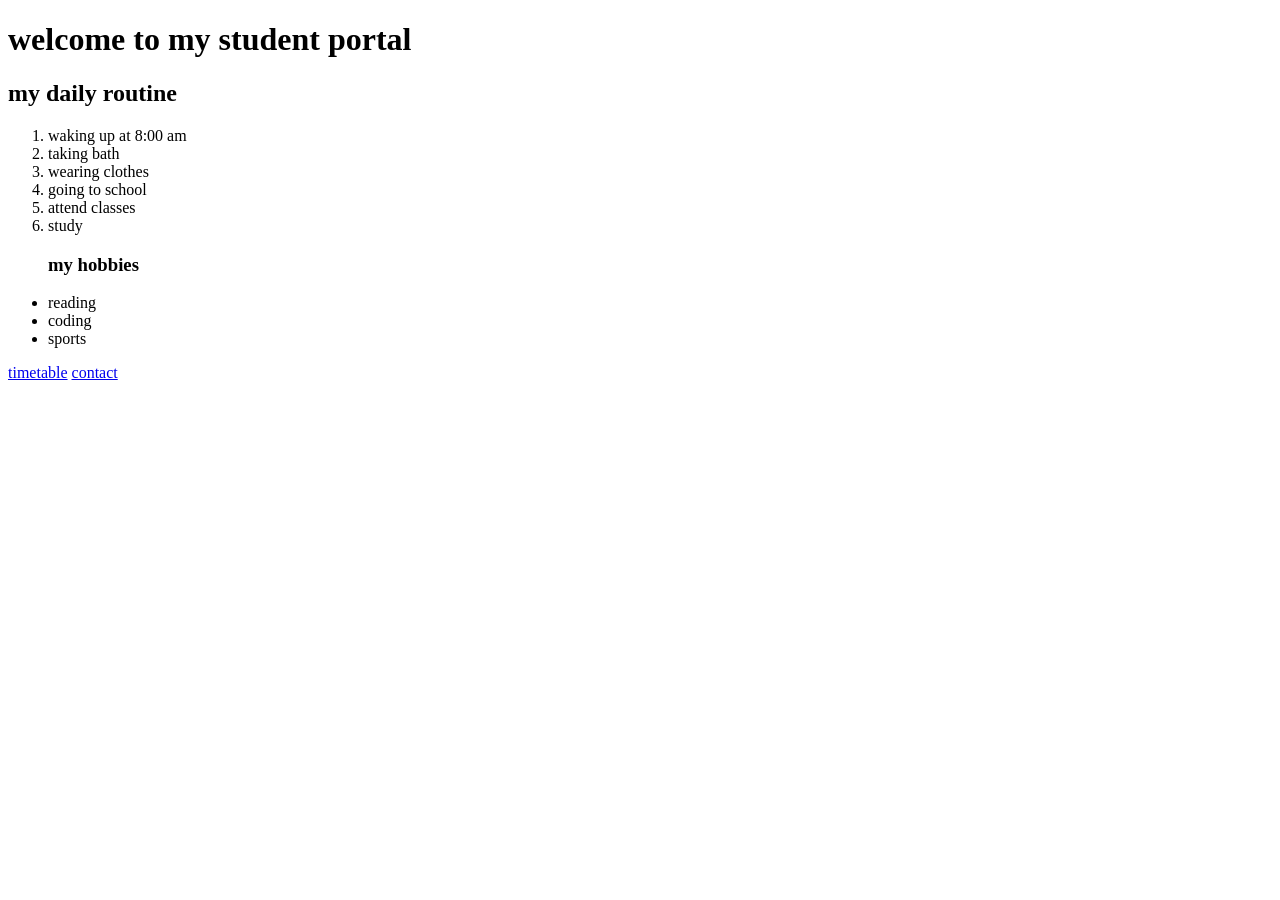
==== index.html @ 510f2336 "index.hml" ====
<!DOCTYPE html>
<html lang="en">
<head>
    <meta charset="UTF-8">
    <meta name="viewport" content="width=device-width, initial-scale=1.0">
    <title>Document</title>
</head>
<body>
<h1>welcome to my student portal</h1> 
<h2>my daily routine</h2>
<ol>
    <li>waking up at 8:00 am</li>
    <li>taking bath</li>
    <li>wearing clothes</li>
    <li>going to school</li>
    <li>attend classes</li>
    <li>study</li>

</ol>
<ul>
    <h3>my hobbies</h3>
    <li>reading</li>
    <li>coding</li>
    <li>sports</li>
</ul>
<a href="timetable.html">timetable</a>
<a href="contact.html">contact</a>
</body>
</html>
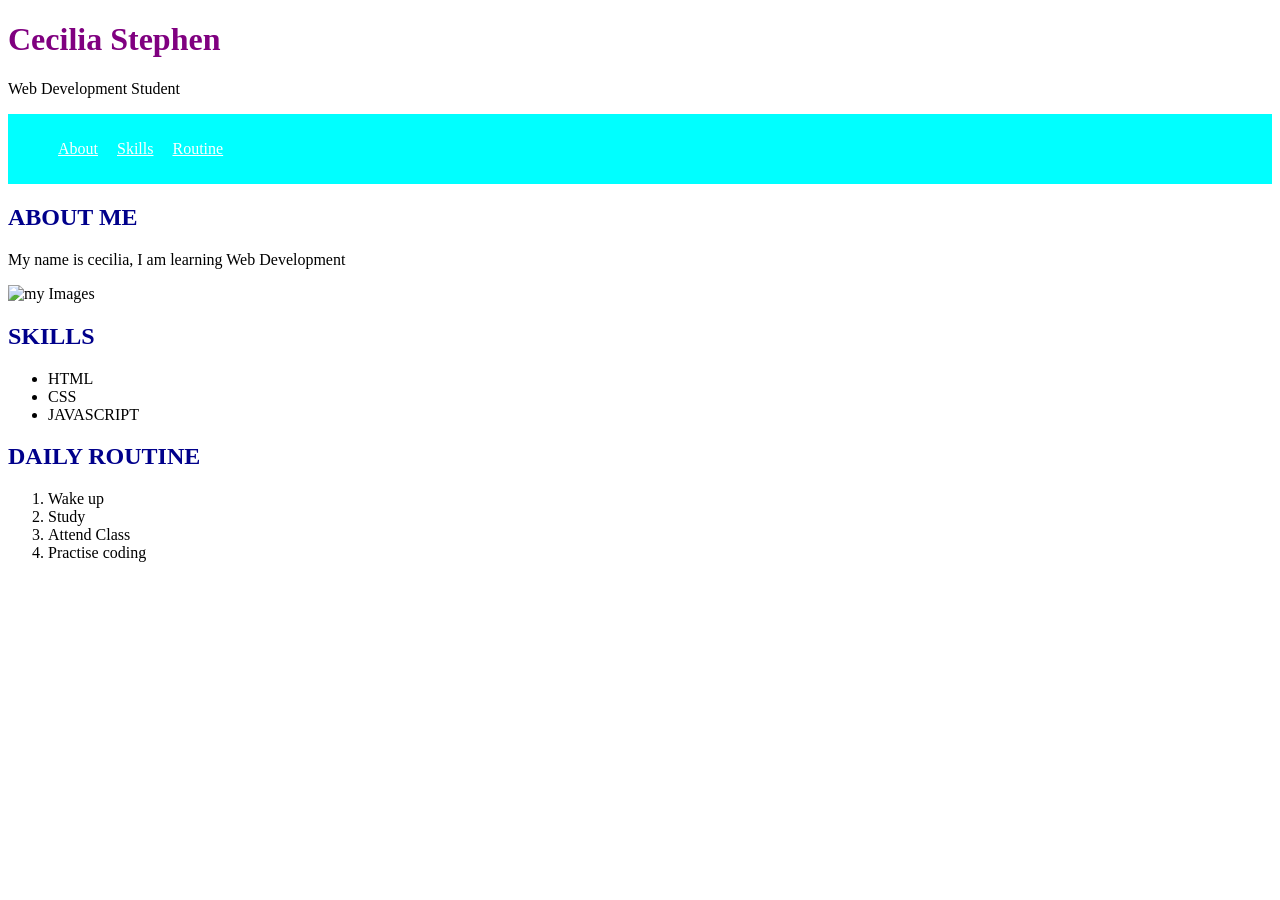
==== commit a98f34d6: "index.html weeek 3" ====
--- a/index.html
+++ b/index.html
@@ -4,26 +4,74 @@
     <meta charset="UTF-8">
     <meta name="viewport" content="width=device-width, initial-scale=1.0">
     <title>Document</title>
+    <link rel="stylesheet" href="style.css">
+
+    <style>
+      nav {
+        background-color: aqua;
+        padding: 10px;
+      } 
+      nav ul{
+        list-style: none;
+      }
+      nav ul li{
+        display: inline;
+        margin-right: 15px;
+
+      }
+      nav ul li a{
+        color: white;
+
+      }
+      nav ul li a:hover{
+        color: greenyellow;
+      }
+      h2{
+        color: darkblue;
+        text-transform: uppercase;
+      }
+ 
+    </style>
 </head>
+
 <body>
-<h1>welcome to my student portal</h1> 
-<h2>my daily routine</h2>
-<ol>
-    <li>waking up at 8:00 am</li>
-    <li>taking bath</li>
-    <li>wearing clothes</li>
-    <li>going to school</li>
-    <li>attend classes</li>
-    <li>study</li>
+   <header id="header">
+        <h1 style="color:purple;">Cecilia Stephen</h1>
+        <p>Web Development Student</p>
+   </header> 
+   <nav>
+        <ul>
+            <li><a href="#about">About</a></li>
+            <li><a href="#skills">Skills</a></li>
+            <li><a href="#routine">Routine</a></li>
+        </ul>
+   </nav>
+   
+   <section id="about" class="section">
+    <h2>about me</h2>
+    <p> My name is cecilia, I am learning Web Development</p>
+    <img src="Images/Screenshot 2026-05-12 162901.png" alt="my Images" style="width: 500px;" style="height: 500px;">
+   </section>
 
-</ol>
-<ul>
-    <h3>my hobbies</h3>
-    <li>reading</li>
-    <li>coding</li>
-    <li>sports</li>
-</ul>
-<a href="timetable.html">timetable</a>
-<a href="contact.html">contact</a>
-</body>
-</html>
+   <section id="skills" class="Skills">
+    <h2>skills</h2>
+    <ul>
+        <li>HTML</li>
+        <li>CSS</li>
+        <li>JAVASCRIPT</li>
+    </ul>
+    
+   </section>
+
+   <section id="routine" class="Routine">
+    <h2>Daily Routine</h2>
+    <ol>
+        <li>Wake up</li>
+         <li>Study</li>
+          <li>Attend Class</li>
+           <li>Practise coding</li>
+
+    </ol>
+
+   </section>
+</html>
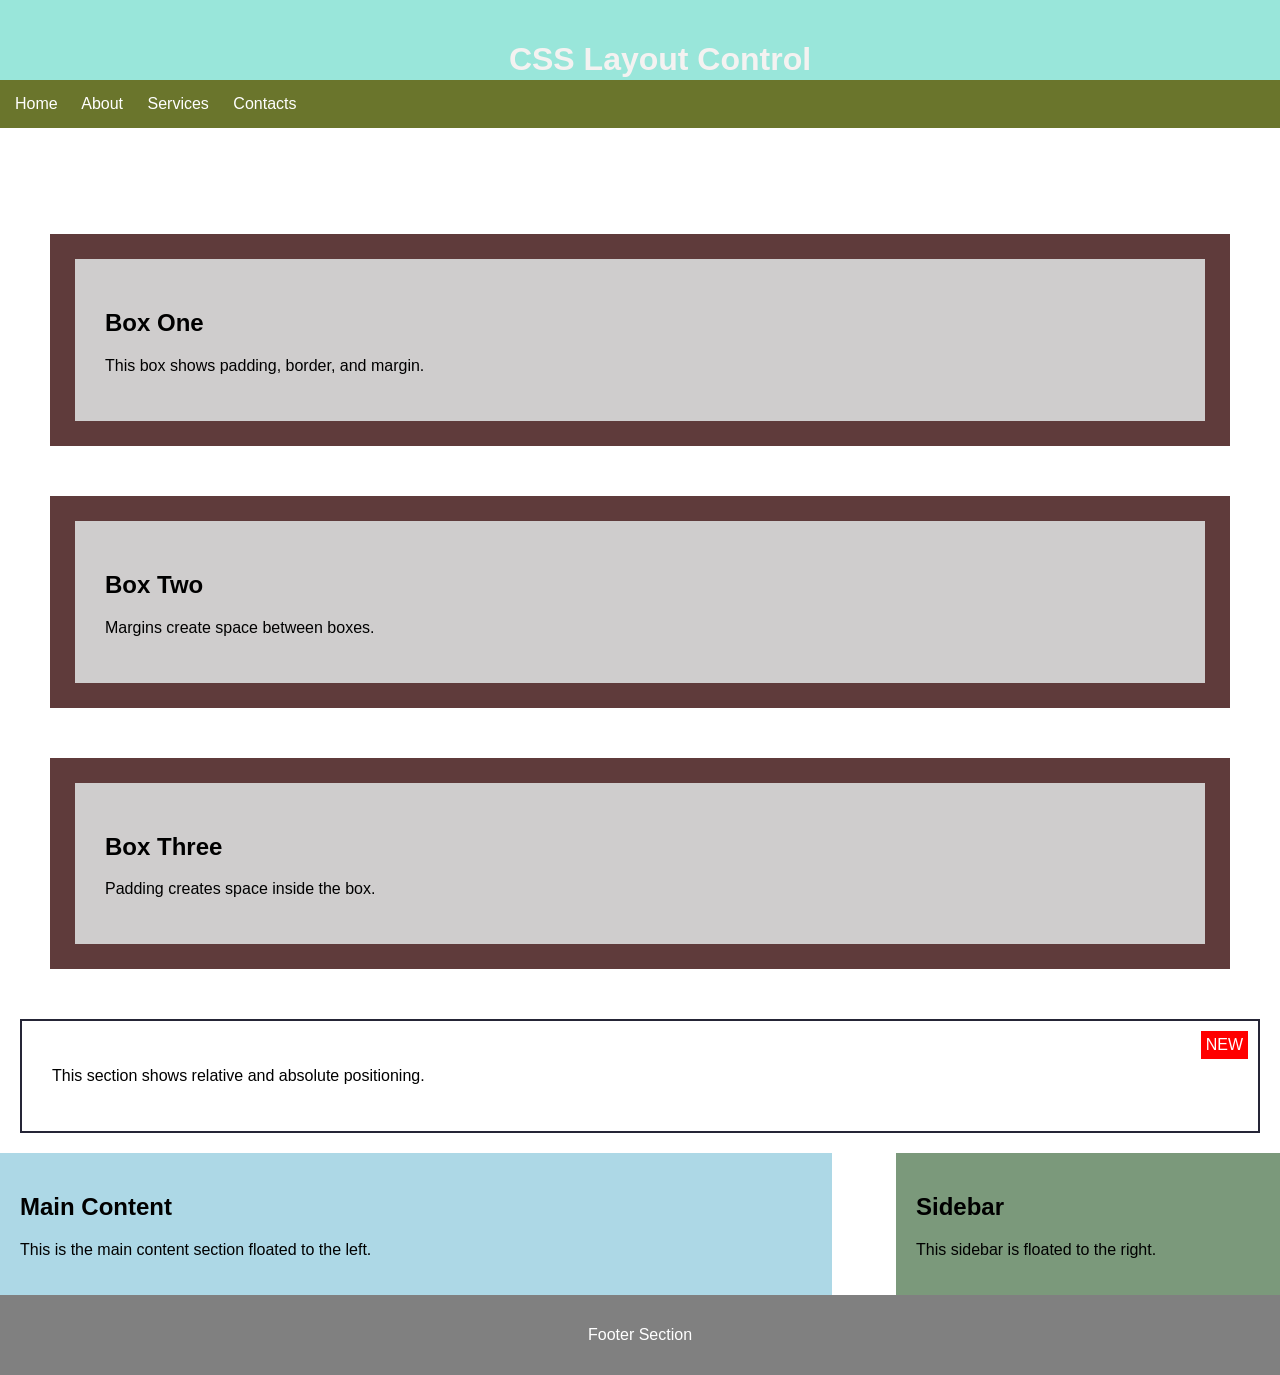
==== commit 4bb6df4c: "index,html week 4" ====
--- a/index.html
+++ b/index.html
@@ -3,75 +3,72 @@
 <head>
     <meta charset="UTF-8">
     <meta name="viewport" content="width=device-width, initial-scale=1.0">
-    <title>Document</title>
-    <link rel="stylesheet" href="style.css">
+    <title>LAB 4 CSS Layout</title>
+    <link rel="stylesheet" href="styles.css">
+</head>
+<body>
 
-    <style>
-      nav {
-        background-color: aqua;
-        padding: 10px;
-      } 
-      nav ul{
-        list-style: none;
-      }
-      nav ul li{
-        display: inline;
-        margin-right: 15px;
+    -- Fixed Header --
+    <header>
+        <h1>CSS Layout Control</h1>
+    </header>
 
-      }
-      nav ul li a{
-        color: white;
+    <nav>
+        <a href="#">Home</a>
+        <a href="#">About</a>
+        <a href="#">Services</a>
+        <a href="#">Contacts</a>
+    </nav>
 
-      }
-      nav ul li a:hover{
-        color: greenyellow;
-      }
-      h2{
-        color: darkblue;
-        text-transform: uppercase;
-      }
- 
-    </style>
-</head>
+    -- Part 1 Box Model --
+    <section class="boxes">
 
-<body>
-   <header id="header">
-        <h1 style="color:purple;">Cecilia Stephen</h1>
-        <p>Web Development Student</p>
-   </header> 
-   <nav>
-        <ul>
-            <li><a href="#about">About</a></li>
-            <li><a href="#skills">Skills</a></li>
-            <li><a href="#routine">Routine</a></li>
-        </ul>
-   </nav>
+        <div class="box">
+            <h2>Box One</h2>
+            <p>This box shows padding, border, and margin.</p>
+
+        </div>
+
+        <div class="box">
+            <h2>Box Two</h2>
+            <p>Margins create space between boxes.</p>
+        </div>
+
+        <div class="box">
+            <h2>Box Three</h2>
+            <p>Padding creates space inside the box.</p>
+        </div>
+
+    </section>
+
+    <section class="position-container">
+        <span class="label">NEW</span>
+
+        <p>
+            This section shows relative and absolute positioning.
+        </p>
+    </section>
+
+    
+    <section class="main-content">
+        <h2>Main Content</h2>
+        <p>
+            This is the main content section floated to the left.
+        </p>
+    </section>
+
+    <aside class="sidebar">
+
+        <h2>Sidebar</h2>
+        <p>
+            This sidebar is floated to the right.
+        </p>
+    </aside>
+
    
-   <section id="about" class="section">
-    <h2>about me</h2>
-    <p> My name is cecilia, I am learning Web Development</p>
-    <img src="Images/Screenshot 2026-05-12 162901.png" alt="my Images" style="width: 500px;" style="height: 500px;">
-   </section>
+    <footer>
+        <p>Footer Section</p>
+    </footer>
 
-   <section id="skills" class="Skills">
-    <h2>skills</h2>
-    <ul>
-        <li>HTML</li>
-        <li>CSS</li>
-        <li>JAVASCRIPT</li>
-    </ul>
-    
-   </section>
-
-   <section id="routine" class="Routine">
-    <h2>Daily Routine</h2>
-    <ol>
-        <li>Wake up</li>
-         <li>Study</li>
-          <li>Attend Class</li>
-           <li>Practise coding</li>
-
-    </ol>
-
-   </section>
-</html>+</body>
+</html>
--- a/styles.css
+++ b/styles.css
@@ -0,0 +1,96 @@
+/* General Styling */
+body {
+    font-family: Arial, sans-serif;
+    margin: 0;
+    padding: 0;
+}
+
+header {
+    background-color: rgb(153, 230, 218);
+    color: rgb(244, 242, 241);
+    text-align: center;
+    padding: 20px;
+
+    position: fixed;
+    top: 0;
+    width: 100%;
+}
+
+nav {
+    background-color: rgb(106, 117, 44);
+    padding: 15px;
+
+    position: sticky;
+    top: 80px;
+}
+
+nav a {
+    color: white;
+    text-decoration: none;
+    margin-right: 20px;
+
+}
+
+
+.boxes {
+    margin-top: 150px;
+}
+
+/* Box Model */
+.box {
+    border: 25px solid rgb(95, 59, 59);
+    padding: 30px;
+    margin: 50px;
+    background-color: rgb(207, 205, 205);
+}
+
+/* Positioning */
+.position-container {
+    position: relative;
+
+    border: 2px solid rgb(37, 37, 54);
+    padding: 30px;
+    margin: 20px;
+}
+
+/* Absolute Label */
+.label {
+    position: absolute;
+    top: 10px;
+    right: 10px;
+
+    background-color: red;
+    color: white;
+
+    padding: 5px;
+}
+
+/* Float Layout */
+.main-content {
+    float: left;
+    width: 65%;
+
+    background-color: lightblue;
+    padding: 20px;
+    box-sizing: border-box;
+}
+
+.sidebar {
+    float: right;
+    width: 30%;
+
+    background-color: rgb(123, 153, 123);
+    padding: 20px;
+    box-sizing: border-box;
+}
+
+/* Clear Float */
+footer {
+    clear: both;
+
+    background-color: gray;
+    color: white;
+    text-align: center;
+    padding: 15px;
+    margin-top: 20px;
+}
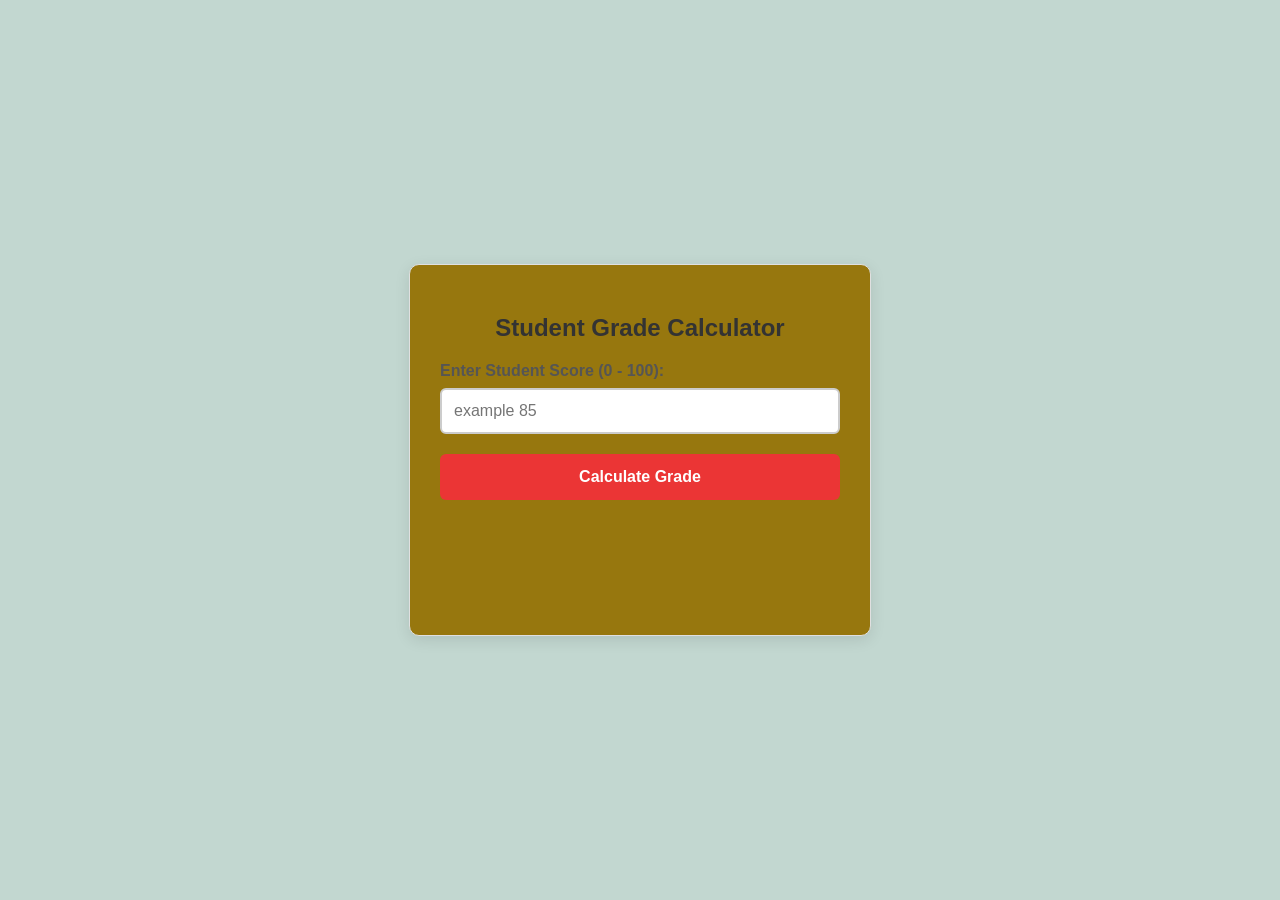
==== commit 354f1cbd: "index.html WEEK 5" ====
--- a/index.html
+++ b/index.html
@@ -1,74 +1,34 @@
+
 <!DOCTYPE html>
 <html lang="en">
 <head>
     <meta charset="UTF-8">
     <meta name="viewport" content="width=device-width, initial-scale=1.0">
-    <title>LAB 4 CSS Layout</title>
+    <title>Student Grade Calculator</title>
     <link rel="stylesheet" href="styles.css">
 </head>
 <body>
 
-    -- Fixed Header --
-    <header>
-        <h1>CSS Layout Control</h1>
-    </header>
-
-    <nav>
-        <a href="#">Home</a>
-        <a href="#">About</a>
-        <a href="#">Services</a>
-        <a href="#">Contacts</a>
-    </nav>
-
-    -- Part 1 Box Model --
-    <section class="boxes">
-
-        <div class="box">
-            <h2>Box One</h2>
-            <p>This box shows padding, border, and margin.</p>
+    <div class="calculator-container">
+        <h2>Student Grade Calculator</h2>
+        
+        <div class="input-group">
+            <label for="scoreInput">Enter Student Score (0 - 100):</label>
+            <input type="number" id="scoreInput" placeholder="example 85" min="0" max="100">
 
         </div>
 
-        <div class="box">
-            <h2>Box Two</h2>
-            <p>Margins create space between boxes.</p>
-        </div>
+        <button id="calcBtn">Calculate Grade</button>
 
-        <div class="box">
-            <h2>Box Three</h2>
-            <p>Padding creates space inside the box.</p>
-        </div>
+        <div id="results" class="results-container"></div>
+    </div>
 
-    </section>
-
-    <section class="position-container">
-        <span class="label">NEW</span>
-
-        <p>
-            This section shows relative and absolute positioning.
-        </p>
-    </section>
-
-    
-    <section class="main-content">
-        <h2>Main Content</h2>
-        <p>
-            This is the main content section floated to the left.
-        </p>
-    </section>
-
-    <aside class="sidebar">
-
-        <h2>Sidebar</h2>
-        <p>
-            This sidebar is floated to the right.
-        </p>
-    </aside>
-
-   
-    <footer>
-        <p>Footer Section</p>
-    </footer>
-
+    <script src="script.js"></script>
 </body>
 </html>
+
+
+
+
+
+
--- a/styles.css
+++ b/styles.css
@@ -1,96 +1,111 @@
-/* General Styling */
+/* General Page Styling */
 body {
-    font-family: Arial, sans-serif;
+    font-family: 'Segoe UI', Tahoma, Geneva, Verdana, sans-serif;
+    background-color: #c2d7d0;
+
+    display: flex;
+    justify-content: center;
+    align-items: center;
+    height: 100vh;
     margin: 0;
-    padding: 0;
 }
 
-header {
-    background-color: rgb(153, 230, 218);
-    color: rgb(244, 242, 241);
+/* Calculator Card Layout */
+.calculator-container {
+    background-color: #97770e;
+    padding: 30px;
+    border-radius: 10px;
+    box-shadow: 0 4px 15px rgba(0, 0, 0, 0.1);
+    width: 100%;
+    max-width: 400px;
     text-align: center;
-    padding: 20px;
-
-    position: fixed;
-    top: 0;
-    width: 100%;
+    border: 1px solid #e0e0e0;
 }
 
-nav {
-    background-color: rgb(106, 117, 44);
-    padding: 15px;
+h2 {
 
-    position: sticky;
-    top: 80px;
+    color: #333;
+    margin-bottom: 20px;
 }
 
-nav a {
-    color: white;
-    text-decoration: none;
-    margin-right: 20px;
-
+/* Input Styles */
+.input-group {
+    margin-bottom: 20px;
+    text-align: left;
 }
 
-
-.boxes {
-    margin-top: 150px;
+label {
+    display: block;
+    font-weight: 600;
+    margin-bottom: 8px;
+    color: #555;
 }
 
-/* Box Model */
-.box {
-    border: 25px solid rgb(95, 59, 59);
-    padding: 30px;
-    margin: 50px;
-    background-color: rgb(207, 205, 205);
+input[type="number"] {
+    width: 100%;
+    padding: 12px;
+    box-sizing: border-box;
+
+    border: 2px solid #ccc;
+    border-radius: 6px;
+    font-size: 16px;
+    transition: border-color 0.3s;
 }
 
-/* Positioning */
-.position-container {
-    position: relative;
-
-    border: 2px solid rgb(37, 37, 54);
-    padding: 30px;
-    margin: 20px;
+input[type="number"]:focus {
+    border-color: #4CAF50;
+    outline: none;
 }
 
-/* Absolute Label */
-.label {
-    position: absolute;
-    top: 10px;
-    right: 10px;
+/* Button Styles */
+button {
+    width: 100%;
+    background-color: #eb3535;
+    color: white;
+    padding: 14px;
+    font-size: 16px;
+    font-weight: bold;
+    border: none;
+    border-radius: 6px;
 
-    background-color: red;
-    color: white;
-
-    padding: 5px;
+    cursor: pointer;
+    transition: background-color 0.3s;
 }
 
-/* Float Layout */
-.main-content {
-    float: left;
-    width: 65%;
-
-    background-color: lightblue;
-    padding: 20px;
-    box-sizing: border-box;
+button:hover {
+    background-color: #45a049;
 }
 
-.sidebar {
-    float: right;
-    width: 30%;
-
-    background-color: rgb(123, 153, 123);
-    padding: 20px;
-    box-sizing: border-box;
+/* Results Section */
+.results-container {
+    margin-top: 25px;
+    padding: 15px;
+    border-radius: 6px;
+    font-size: 16px;
+    line-height: 1.6;
+    min-height: 50px;
 }
 
-/* Clear Float */
-footer {
-    clear: both;
+/* Dynamic Classes for Validation & Extensions */
+.error {
 
-    background-color: gray;
-    color: white;
-    text-align: center;
-    padding: 15px;
-    margin-top: 20px;
+    background-color: #ffebee;
+    color: #c62828;
+    border: 1px solid #ffcdd2;
 }
+
+.success {
+    background-color: #e8f5e9;
+    color: #2e7d32;
+    border: 1px solid #c8e6c9;
+}
+
+/* Grade-specific coloring */
+.grade-A { color: #2e7d32; font-weight: bold; }
+.grade-B { color: #1565c0; font-weight: bold; }
+.grade-C { color: #f57f17; font-weight: bold; }
+.grade-D { color: #e65100; font-weight: bold; }
+
+.grade-F { color: #c62828; font-weight: bold; }
+
+
